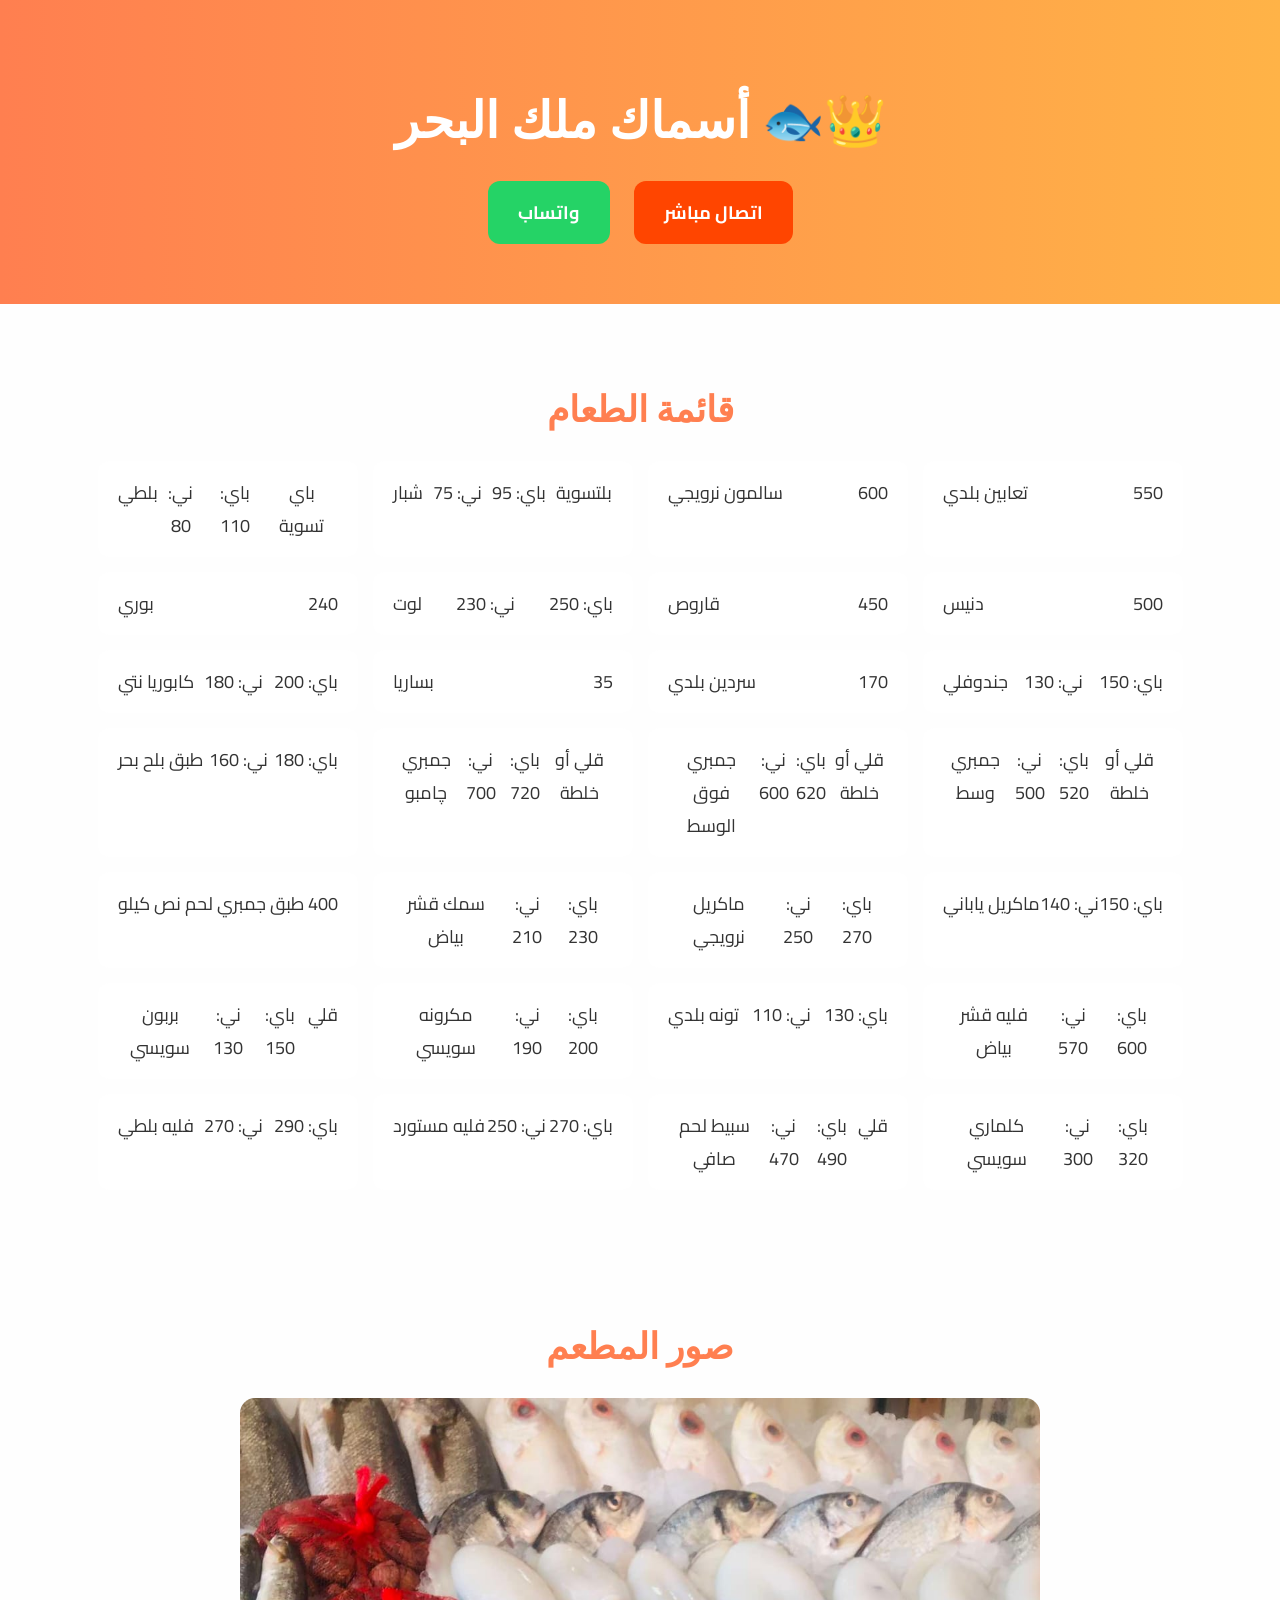
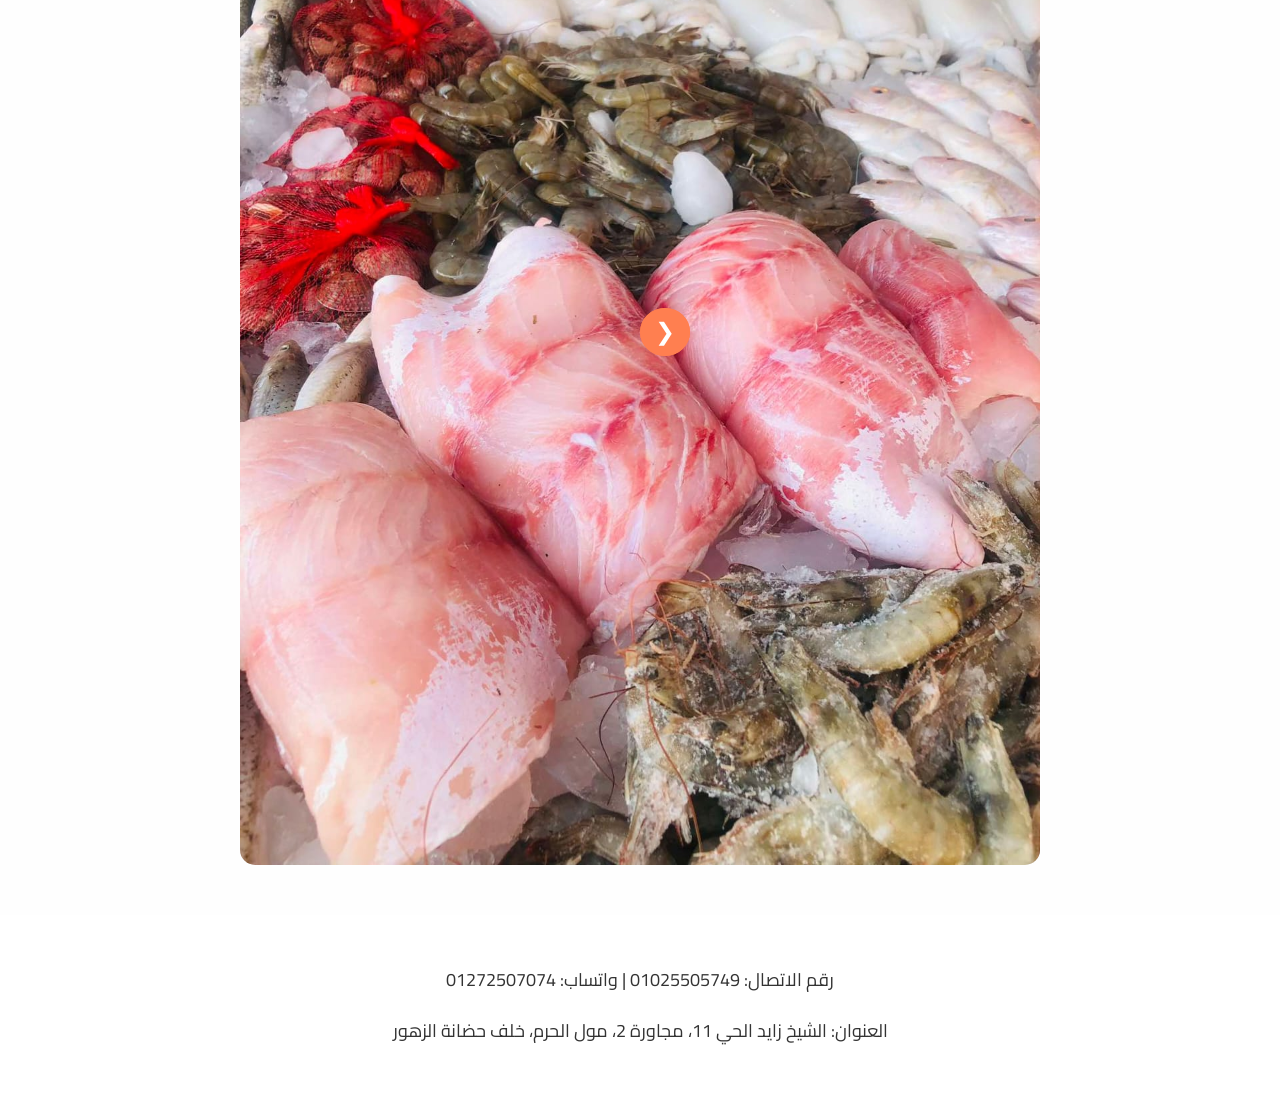
==== index.html @ 7fa0811b "Add files via upload" ====
<!DOCTYPE html>
<html lang="ar">
<head>
<meta charset="UTF-8">
<meta name="viewport" content="width=device-width, initial-scale=1.0">
<title>أسماك ملك البحر</title>

<!-- خطوط عربية فاخرة -->
<link href="https://fonts.googleapis.com/css2?family=Cairo:wght@400;700&family=Playfair+Display:wght@700&family=Tajawal:wght@400;700&display=swap" rel="stylesheet">

<link rel="stylesheet" href="style.css">
</head>
<body>

<!-- الهيدر -->
<header>
  <h1>أسماك ملك البحر 🐟👑</h1>
  <div class="contact-buttons">
    <a href="https://wa.me/201272507074" class="btn whatsapp">واتساب</a>
    <a href="tel:01025505749" class="btn call">اتصال مباشر</a>
  </div>
</header>

<!-- المنيو -->
<section id="menu">
  <h2>قائمة الطعام</h2>
  <div class="menu-items">

    <div class="card">
      <span>بلطي</span>
      <span>ني: 80</span>
      <span>باي: 110</span>
      <span>باي تسوية</span>
    </div>

    <div class="card">
      <span>شبار</span>
      <span>ني: 75</span>
      <span>باي: 95</span>
      <span>بلتسوية</span>
    </div>

    <div class="card">
      <span>سالمون نرويجي</span>
      <span>600</span>
    </div>

    <div class="card">
      <span>تعابين بلدي</span>
      <span>550</span>
    </div>

    <div class="card">
      <span>بوري</span>
      <span>240</span>
    </div>

    <div class="card">
      <span>لوت</span>
      <span>ني: 230</span>
      <span>باي: 250</span>
    </div>

    <div class="card">
      <span>قاروص</span>
      <span>450</span>
    </div>

    <div class="card">
      <span>دنيس</span>
      <span>500</span>
    </div>

    <div class="card">
      <span>كابوريا نتي</span>
      <span>ني: 180</span>
      <span>باي: 200</span>
    </div>

    <div class="card">
      <span>بساريا</span>
      <span>35</span>
    </div>

    <div class="card">
      <span>سردين بلدي</span>
      <span>170</span>
    </div>

    <div class="card">
      <span>جندوفلي</span>
      <span>ني: 130</span>
      <span>باي: 150</span>
    </div>

    <div class="card">
      <span>طبق بلح بحر</span>
      <span>ني: 160</span>
      <span>باي: 180</span>
    </div>

    <div class="card">
      <span>جمبري چامبو</span>
      <span>ني: 700</span>
      <span>باي: 720</span>
      <span>قلي أو خلطة</span>
    </div>

    <div class="card">
      <span>جمبري فوق الوسط</span>
      <span>ني: 600</span>
      <span>باي: 620</span>
      <span>قلي أو خلطة</span>
    </div>

    <div class="card">
      <span>جمبري وسط</span>
      <span>ني: 500</span>
      <span>باي: 520</span>
      <span>قلي أو خلطة</span>
    </div>

    <div class="card">
      <span>طبق جمبري لحم نص كيلو</span>
      <span>400</span>
    </div>

    <div class="card">
      <span>سمك قشر بياض</span>
      <span>ني: 210</span>
      <span>باي: 230</span>
    </div>

    <div class="card">
      <span>ماكريل نرويجي</span>
      <span>ني: 250</span>
      <span>باي: 270</span>
    </div>

    <div class="card">
      <span>ماكريل ياباني</span>
      <span>ني: 140</span>
      <span>باي: 150</span>
    </div>

    <div class="card">
      <span>بربون سويسي</span>
      <span>ني: 130</span>
      <span>باي: 150</span>
      <span>قلي</span>
    </div>

    <div class="card">
      <span>مكرونه سويسي</span>
      <span>ني: 190</span>
      <span>باي: 200</span>
    </div>

    <div class="card">
      <span>تونه بلدي</span>
      <span>ني: 110</span>
      <span>باي: 130</span>
    </div>

    <div class="card">
      <span>فليه قشر بياض</span>
      <span>ني: 570</span>
      <span>باي: 600</span>
    </div>

    <div class="card">
      <span>فليه بلطي</span>
      <span>ني: 270</span>
      <span>باي: 290</span>
    </div>

    <div class="card">
      <span>فليه مستورد</span>
      <span>ني: 250</span>
      <span>باي: 270</span>
    </div>

    <div class="card">
      <span>سبيط لحم صافي</span>
      <span>ني: 470</span>
      <span>باي: 490</span>
      <span>قلي</span>
    </div>

    <div class="card">
      <span>كلماري سويسي</span>
      <span>ني: 300</span>
      <span>باي: 320</span>
    </div>

  </div>
</section>


<!-- الجاليري -->
<section id="gallery">
  <h2>صور المطعم</h2>
  <div class="slider">
    <div class="slides">
      <img src="img1.jpg" alt="صورة 1">
      <img src="img2.jpg" alt="صورة 2">
      <img src="img3.jpg" alt="صورة 3">
      <img src="img4.jpg" alt="صورة 4">
      <img src="img5.jpg" alt="صورة 5">
      <img src="img6.jpg" alt="صورة 6">
      <img src="img7.jpg" alt="صورة 7">
      <img src="img8.jpg" alt="صورة 8">
      <img src="img9.jpg" alt="صورة 9">
      <img src="img10.jpg" alt="صورة 10">
      <img src="img11.jpg" alt="صورة 11">
      <img src="img12.jpg" alt="صورة 12">
      <img src="img13.jpg" alt="صورة 13">
      <img src="img14.jpg" alt="صورة 14">
      <img src="img15.jpg" alt="صورة 15">
      <img src="img16.jpg" alt="صورة 16">
      <img src="img17.jpg" alt="صورة 17">
    </div>
    <button class="prev">&#10094;</button>
    <button class="next">&#10095;</button>
  </div>
</section>

<footer>
  <p>رقم الاتصال: 01025505749 | واتساب: 01272507074</p>
  <p>العنوان: الشيخ زايد الحي 11، مجاورة 2، مول الحرم، خلف حضانة الزهور</p>
</footer>

<script src="script.js"></script>
</body>
</html>
---- style.css ----
body {
  margin:0;
  font-family:'Cairo', sans-serif;
  background-color:#fefefe; /* خلفية فاتحة */
  color:#333; /* نص داكن */
}

/* هيدر */
header {
  text-align:center;
  padding:50px 20px;
  background:linear-gradient(90deg,#ff7f50,#ffb347); /* ألوان فخمة */
}

header h1 {
  font-family:'Playfair Display', serif;
  font-size:50px;
  color:#fff;
  margin-bottom:20px;
}

.contact-buttons .btn {
  display:inline-block;
  margin:10px;
  padding:15px 30px;
  border-radius:12px;
  text-decoration:none;
  color:#fff;
  font-weight:bold;
  font-size:18px;
  transition:0.3s;
}

.btn.whatsapp { background-color:#25D366; }
.btn.call { background-color:#FF4500; }

.btn:hover { transform:scale(1.05); box-shadow:0 5px 15px rgba(0,0,0,0.3); }

/* المنيو */
#menu { padding:50px 20px; text-align:center; }
#menu h2 { font-family:'Playfair Display', serif; font-size:36px; margin-bottom:30px; color:#ff7f50; }
.menu-items { display:flex; flex-wrap:wrap; justify-content:center; gap:15px; }
.menu-items .card {
  background:#fff;
  padding:15px 20px;
  border-radius:12px;
  width:220px;
  display:flex;
  justify-content:space-between;
  font-size:18px;
  color:#333;
  transition:transform 0.3s, box-shadow 0.3s;
}
.menu-items .card:hover { transform:scale(1.03); box-shadow:0 5px 15px rgba(255,127,80,0.4); }

/* الجاليري */
#gallery { padding:50px 20px; text-align:center; }
#gallery h2 { font-family:'Playfair Display', serif; font-size:36px; margin-bottom:30px; color:#ff7f50; }

.slider { position:relative; max-width:800px; margin:0 auto; overflow:hidden; border-radius:15px; }
.slides { display:flex; transition:transform 0.5s ease-in-out; }
.slides img { width:100%; flex-shrink:0; border-radius:12px; box-shadow:0 5px 15px rgba(255,127,80,0.3); }

/* أزرار السلايدر */
.prev,.next { position:absolute; top:50%; transform:translateY(-50%); background-color:#ff7f50; border:none; padding:10px 15px; font-size:24px; border-radius:50%; cursor:pointer; color:#fff; z-index:10; transition:0.3s; }
.prev:hover,.next:hover { background-color:#ff4500; }

/* الفوتر */
footer { padding:30px 20px; text-align:center; background-color:#fff; font-size:18px; color:#333; }

/* Responsive */
@media (max-width:768px){
  header h1{ font-size:36px; }
  #menu h2,#gallery h2{ font-size:28px; }
  .menu-items .card{ width:90%; font-size:18px; }
}
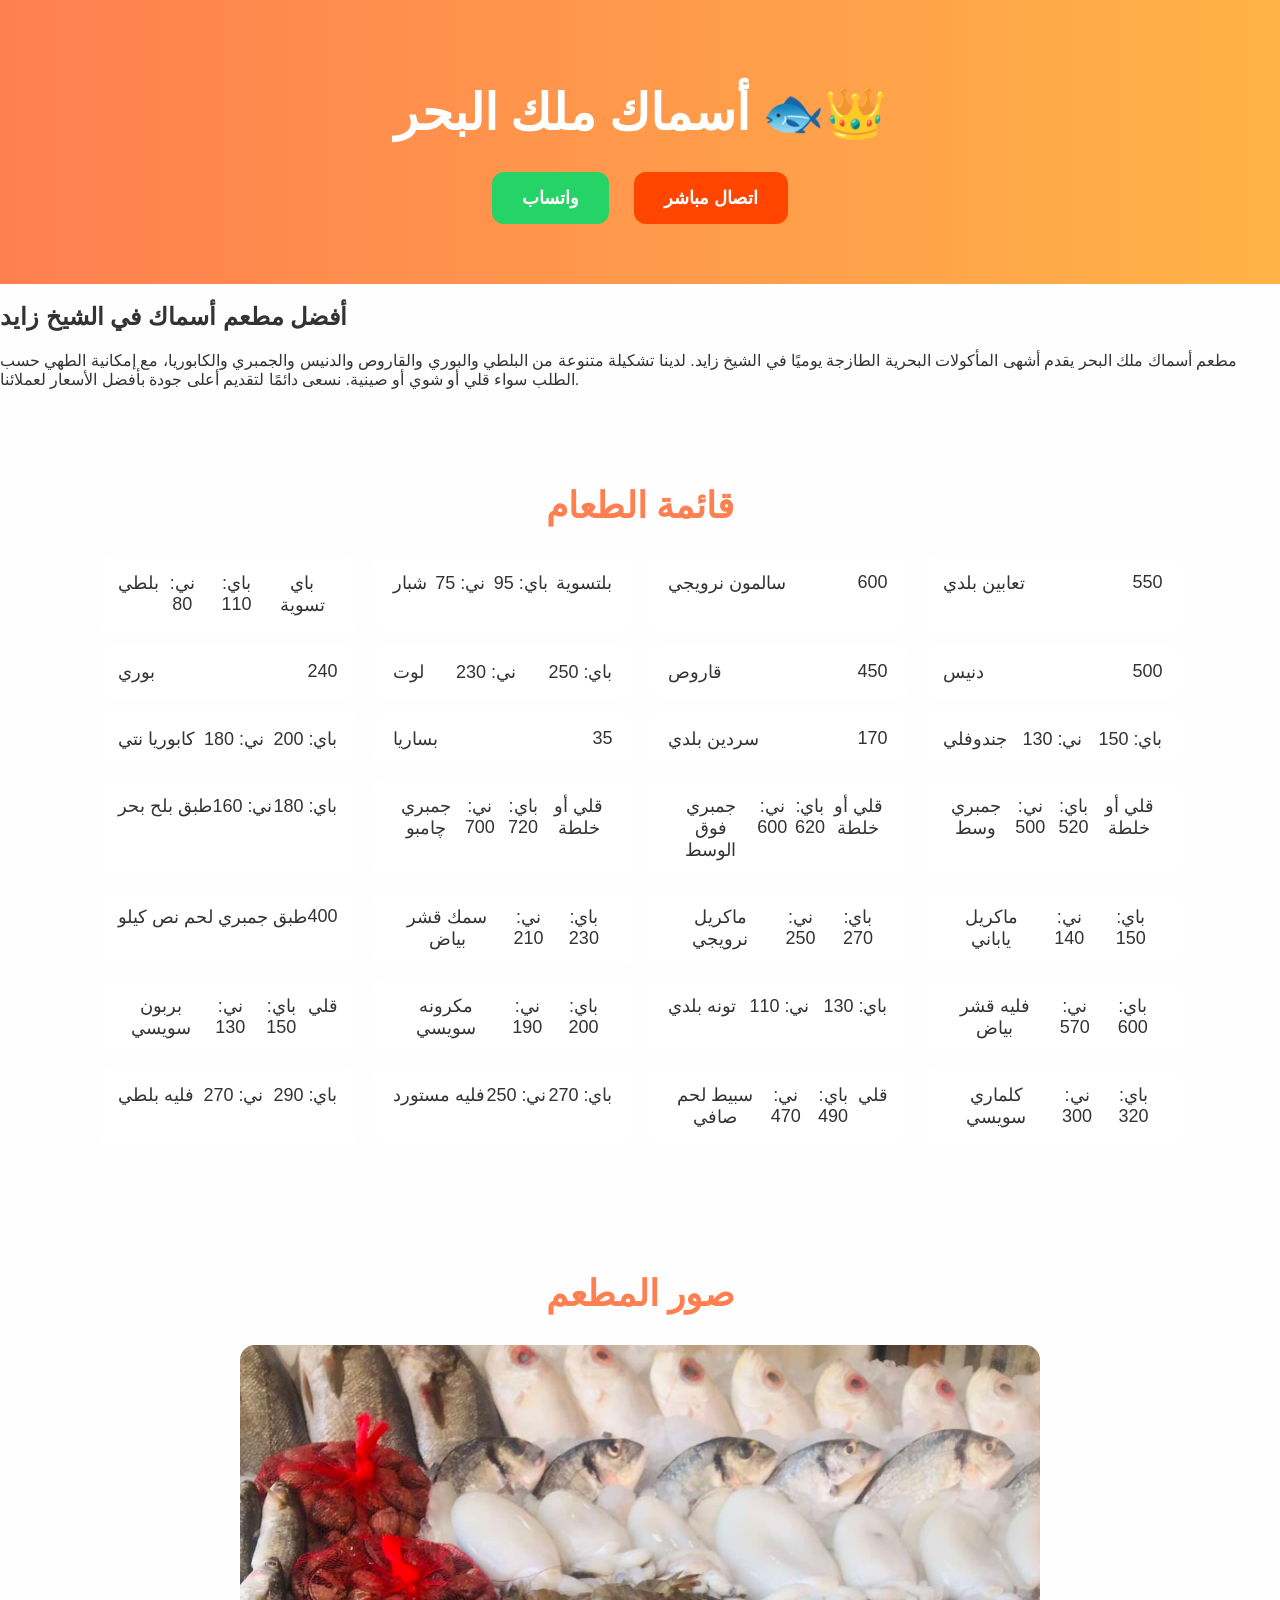
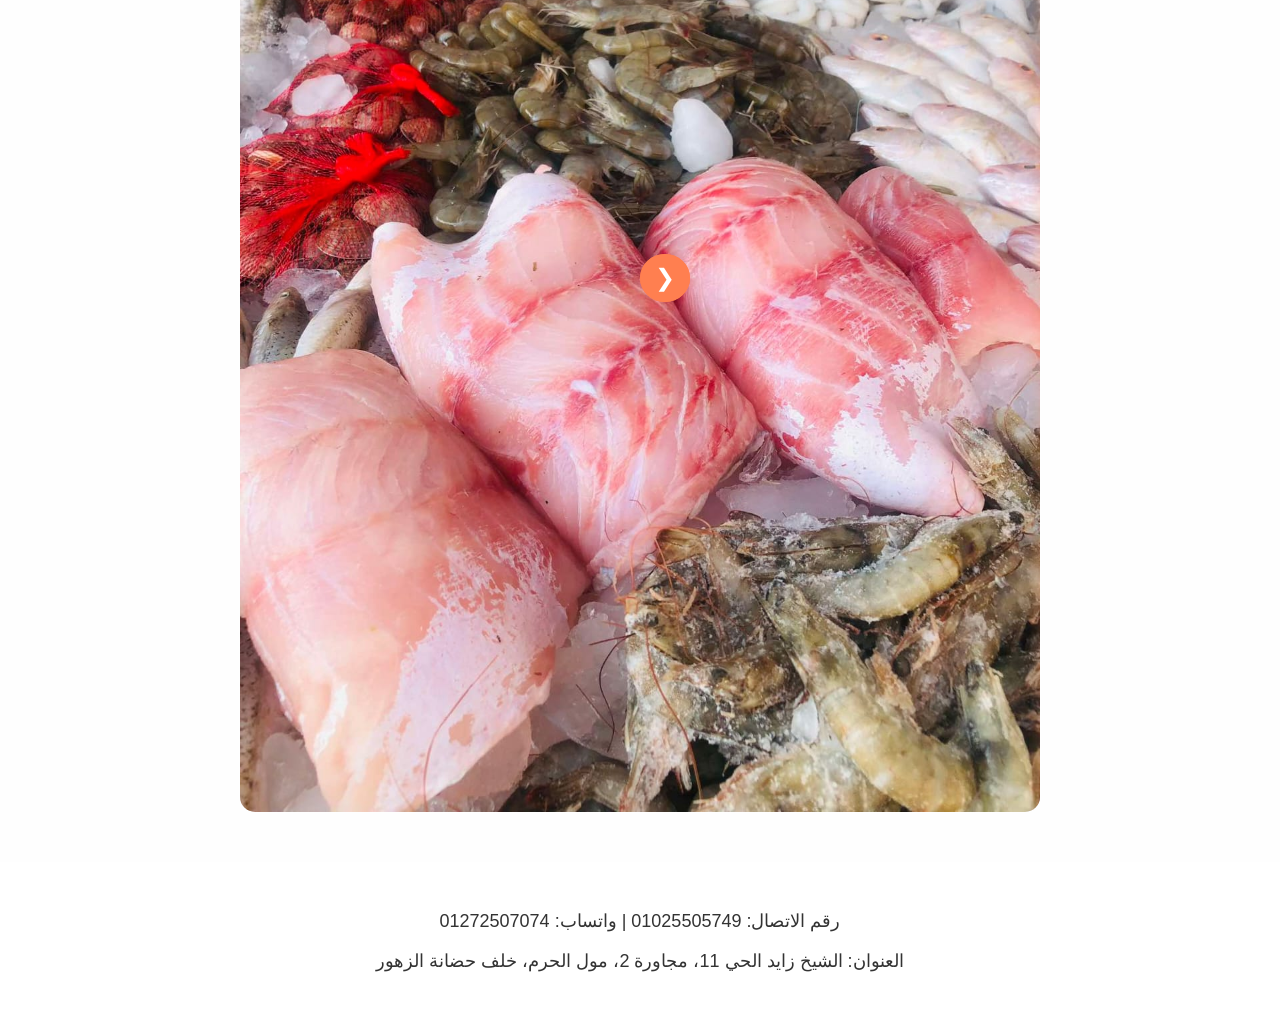
==== commit bc18c3d9: "Add files via upload" ====
--- a/index.html
+++ b/index.html
@@ -3,13 +3,25 @@
 <head>
 <meta charset="UTF-8">
 <meta name="viewport" content="width=device-width, initial-scale=1.0">
+
 <title>أسماك ملك البحر</title>
 
-<!-- خطوط عربية فاخرة -->
-<link href="https://fonts.googleapis.com/css2?family=Cairo:wght@400;700&family=Playfair+Display:wght@700&family=Tajawal:wght@400;700&display=swap" rel="stylesheet">
+<meta name="description" content="أسماك ملك البحر في الشيخ زايد يقدم أفضل أنواع الأسماك الطازجة يوميًا مثل البلطي والبوري والسالمون والجمبري بأسعار مميزة. اطلب الآن عبر الهاتف أو واتساب.">
+
+<meta name="keywords" content="أسماك ملك البحر, مطعم أسماك الشيخ زايد, سمك طازج, جمبري, بلطي, بوري, مأكولات بحرية">
+
+<meta name="robots" content="index, follow">
+
+<link rel="canonical" href="https://ahmed663388a-collab.github.io/Asmak-Malek-El-Bahr/">
+
+<!-- Open Graph -->
+<meta property="og:title" content="أسماك ملك البحر">
+<meta property="og:description" content="أفضل مطعم أسماك في الشيخ زايد. أسعار مميزة وأسماك طازجة يوميًا.">
+<meta property="og:type" content="website">
 
 <link rel="stylesheet" href="style.css">
 </head>
+
 <body>
 
 <!-- الهيدر -->
@@ -18,8 +30,17 @@
   <div class="contact-buttons">
     <a href="https://wa.me/201272507074" class="btn whatsapp">واتساب</a>
     <a href="tel:01025505749" class="btn call">اتصال مباشر</a>
-  </div>
+  </div>  
 </header>
+<section>
+  <h2>أفضل مطعم أسماك في الشيخ زايد</h2>
+  <p>
+  مطعم أسماك ملك البحر يقدم أشهى المأكولات البحرية الطازجة يوميًا في الشيخ زايد.
+  لدينا تشكيلة متنوعة من البلطي والبوري والقاروص والدنيس والجمبري والكابوريا،
+  مع إمكانية الطهي حسب الطلب سواء قلي أو شوي أو صينية.
+  نسعى دائمًا لتقديم أعلى جودة بأفضل الأسعار لعملائنا.
+  </p>
+</section>
 
 <!-- المنيو -->
 <section id="menu">
